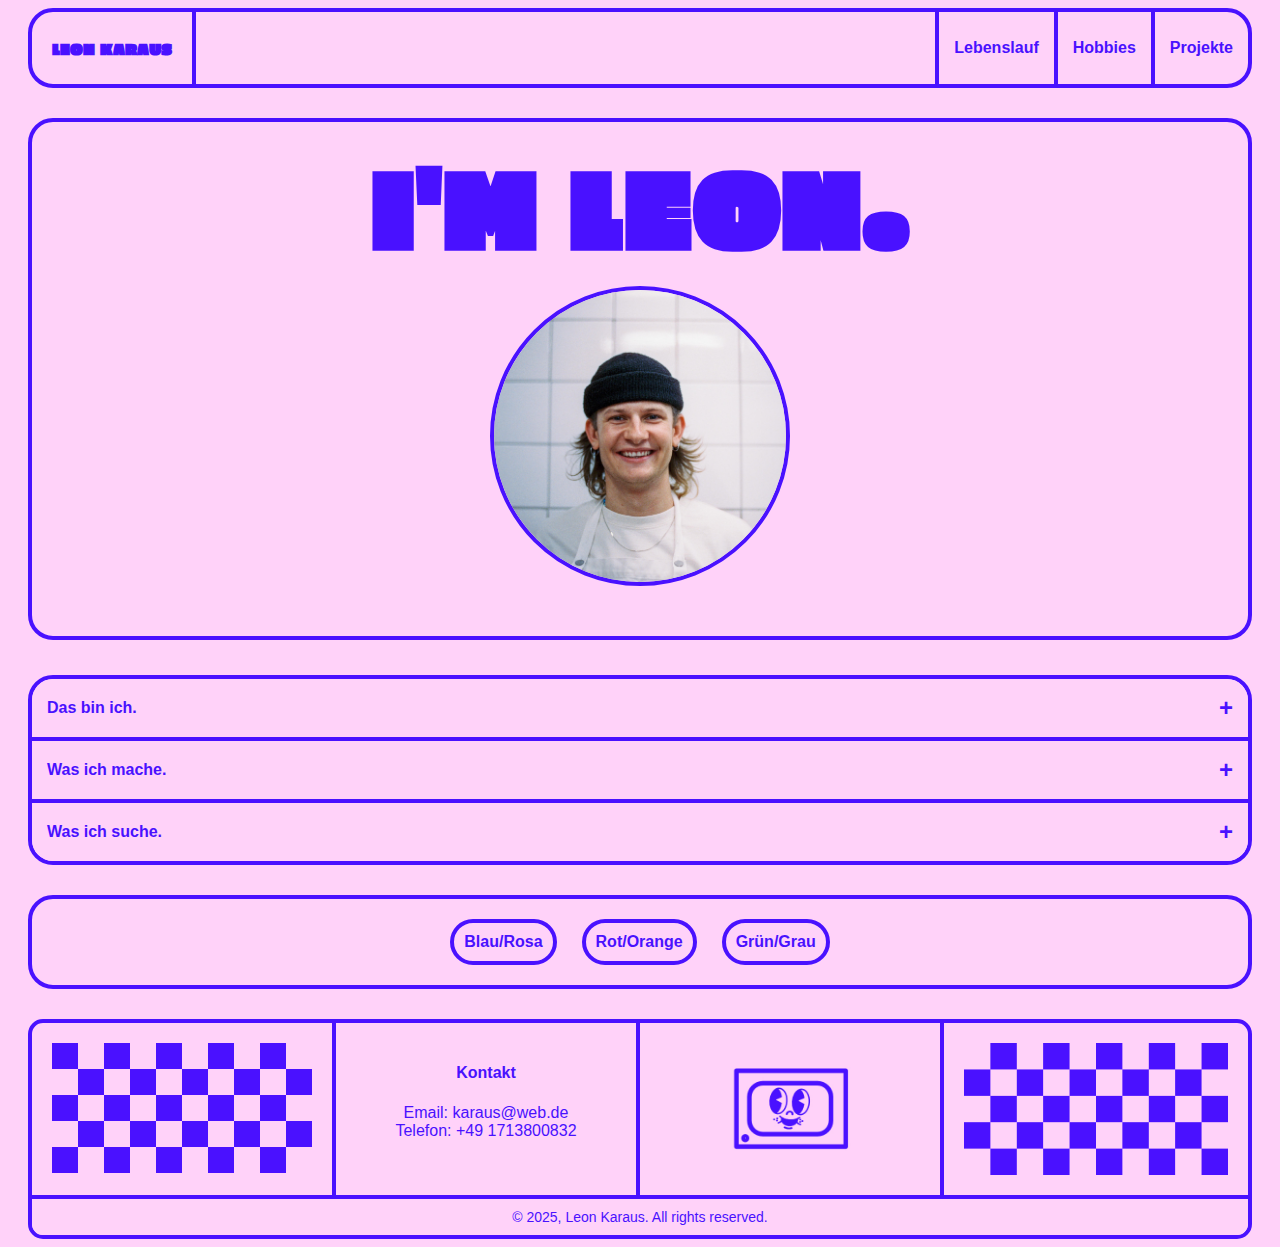
==== index.html @ 1ad4d256 "Add files via upload" ====
<html lang="de">
  <head>
    <meta charset="UTF-8" />
    <meta name="viewport" content="width=device-width, initial-scale=1.0" />
    <title>Startseite</title>
    <link rel="stylesheet" href="./style.css" />
    <link rel="preconnect" href="https://fonts.googleapis.com" />
    <link rel="preconnect" href="https://fonts.gstatic.com" crossorigin />
    <link rel="icon" type="image/x-icon" href="./Bilder/Icons/IconBlau.png" />
    <link
      href="https://fonts.googleapis.com/css2?family=Badeen+Display&family=Caveat:wght@400..700&family=Erica+One&family=Libre+Baskerville:ital,wght@0,400;0,700;1,400&family=Oi&display=swap"
      rel="stylesheet"
    />
    <style>
      body {
        display: none;
      }
    </style>
  </head>

  <body>
    <div class="container">
      <section>
        <nav class="navbar">
          <a class="navbar-item" href="./index.html">LEON KARAUS</a>
          <div class="navbar-group">
            <a href="./lebenslauf.html" class="navbar-link">Lebenslauf</a>
            <a href="./hobbie.html" class="navbar-link">Hobbies</a>
            <a href="./projects.html" class="navbar-link link-right"
              >Projekte</a
            >
          </div>
          <!-- Hamburger-Menü -->
          <!-- Hamburger-Menü-Button -->
          <button class="hamburger-menu" onclick="openMenu()">☰</button>

          <!-- Seitliches Dropdown-Menü -->
          <div class="side-menu" id="sideMenu">
            <button class="close-button" onclick="closeMenu()">✖</button>
            <a href="./lebenslauf.html" class="navbar-link">Lebenslauf</a>
            <a href="./hobbie.html" class="navbar-link">Hobbies</a>
            <a href="./projects.html" class="navbar-link link-bottom"
              >Projekte</a
            >
          </div>
        </nav>
      </section>
      <div class="intro">
        <section>
          <h1 class="title">I'M LEON.</h1>
          <img
            class="portrait"
            src="./Bilder/LeonBild.jpeg"
            alt="Leon Karaus Porträt"
          />
        </section>

        <section></section>
      </div>

      <div class="accordion-container">
        <div class="accordion">
          <input type="checkbox" id="section1" />
          <label for="section1">
            <span class="text">Das bin ich.</span>
            <span class="symbol">+</span>
          </label>
          <div class="content">
            <p>
              Hi, ich bin Leon – ein kreativer Kopf mit einer Leidenschaft für
              modernes Design und innovative Technologien. Mit einem Hintergrund
              in Medieninformatik und einer Ausbildung zum Mediengestalter
              kombiniere ich technisches Know-how mit einem Auge für Ästhetik.
            </p>
          </div>
        </div>

        <div class="accordion">
          <input type="checkbox" id="section2" />
          <label for="section2">
            <span class="text">Was ich mache.</span>
            <span class="symbol">+</span>
          </label>
          <div class="content">
            <p>
              Ich beschäftige mich intensiv mit Frontend-Technologien wie HTML,
              CSS und JavaScript. Aktuell vertiefe ich mein Wissen in React und
              arbeite an Projekten rund um E-Commerce und Shopify-Entwicklung.
              Außerdem habe ich ein starkes Interesse an der Gestaltung von
              benutzerfreundlichen und ästhetischen Interfaces.
            </p>
          </div>
        </div>

        <div class="accordion">
          <input type="checkbox" id="section3" />
          <label for="section3">
            <span class="text">Was ich suche.</span>
            <span class="symbol">+</span>
          </label>
          <div class="content">
            <p>
              Ich bin auf der Suche nach einer spannenden Position als Frontend-
              oder Webentwickler. Mein Ziel ist es, in einem kreativen Team
              mitzuarbeiten, um innovative digitale Lösungen zu entwickeln und
              meine Fähigkeiten kontinuierlich weiter auszubauen.
            </p>
          </div>
        </div>
      </div>

      <section>
        <div class="theme-changer">
          <button class="theme-button" onclick="changeTheme('theme1')">
            Blau/Rosa
          </button>
          <button class="theme-button" onclick="changeTheme('theme2')">
            Rot/Orange
          </button>
          <button class="theme-button" onclick="changeTheme('theme3')">
            Grün/Grau
          </button>
        </div>
      </section>

      <section>
        <footer class="footer">
          <div class="footer-container">
            <!-- Erste Kachel -->
            <div class="footer-box">
              <div class="footer-content">
                <img
                  src="./Bilder/CheckBoard.jpg"
                  alt="checkbaord"
                  width="300"
                />
              </div>
            </div>

            <!-- Zweite Kachel -->
            <div class="footer-box">
              <div class="footer-content">
                <h4>Kontakt</h4>
                <p>Email: karaus@web.de</p>
                <p>Telefon: +49 1713800832</p>
              </div>
            </div>

            <!-- Dritte Kachel -->
            <div class="footer-box">
              <div class="footer-content">
                <img
                  src="./Bilder/Mascot.jpg"
                  alt="Mascot"
                  width="300"
                  class="mascot-image"
                />
              </div>
            </div>

            <!-- Vierte Kachel -->
            <div class="footer-box">
              <div class="footer-content">
                <img
                  src="./Bilder/CheckBoard.jpg"
                  alt="checkbaord"
                  width="300"
                  style="transform: scaleX(-1)"
                />
              </div>
            </div>
          </div>

          <!-- Unterer Bereich -->
          <div class="footer-bottom">
            <p>&copy; 2025, Leon Karaus. All rights reserved.</p>
          </div>
        </footer>
      </section>
    </div>
    <script src="./Lebenslauf/script.js"></script>
  </body>
</html>
---- style.css ----
*,
*::before,
*::after {
  box-sizing: border-box;
}

:root {
  --main-color: #4911ff;
  --secondary-color: #ffd2f9;
}

body {
  background-color: var(--secondary-color);
}

.navbar {
  display: grid;
  grid-template-columns: auto 1fr auto;
  align-items: center;
  background-color: var(--secondary-color);
  padding: 0;
  border: 4px solid var(--main-color);
  border-radius: 25px;
  height: 80px;
  box-sizing: border-box; /* Padding und Border einbeziehen */
}

/* Linkes Element */
.navbar-item {
  display: flex;
  align-items: center;
  justify-content: center;
  height: 100%;
  padding: 0 20px;
  border-right: 4px solid var(--main-color);
  font-family: "Erica One", serif;
  font-size: 16px;
  font-weight: 400;
  font-style: normal;
  font-weight: bold;
  color: var(--main-color);
  text-decoration: none;
}

.navbar-item:hover {
  display: flex;
  align-items: center;
  justify-content: center;
  height: 100%;
  padding: 0 20px;
  border-right: 4px solid var(--main-color);
  font-family: "Erica One", serif;
  font-size: 16px;
  font-weight: bold;
  color: var(--secondary-color);
  background-color: var(--main-color);
  border-top-left-radius: 15px;
  border-bottom-left-radius: 15px;
  cursor: pointer;
}

.navbar-link:hover {
  display: flex;
  align-items: center;
  justify-content: center;
  height: 100%;
  padding: 0 15px;
  border-left: 4px solid var(--main-color);
  font-family: Arial, sans-serif;
  font-size: 16px;
  font-weight: bold;
  color: var(--secondary-color);
  background-color: var(--main-color);
  cursor: pointer;
}

.link-right:hover {
  display: flex;
  align-items: center;
  justify-content: center;
  height: 100%;
  padding: 0 15px;
  border-left: 4px solid var(--main-color);
  font-family: Arial, sans-serif;
  font-size: 16px;
  font-weight: bold;
  color: var(--secondary-color);
  background-color: var(--main-color);
  border-top-right-radius: 18px;
  border-bottom-right-radius: 18px;
  cursor: pointer;
}
/* Rechter Bereich (Gruppe) */
.navbar-group {
  display: flex;
  align-items: center;
  justify-content: flex-end;
  height: 100%;
}

.navbar-link {
  display: flex;
  align-items: center;
  justify-content: center;
  height: 100%;
  padding: 0 15px;
  border-left: 4px solid var(--main-color);
  font-family: Arial, sans-serif;
  font-size: 16px;
  font-weight: bold;
  color: var(--main-color);
  text-decoration: none;
}

.portrait {
  width: 300px;
  height: 300px;
  border-radius: 50%;
  object-fit: cover;
  border: 4px solid var(--main-color);
  margin-bottom: 50px;
  transition: transform 0.3s ease;
}

.portrait:hover {
  transform: scale(1.1); /* Vergrößert den Inhalt bei Hover */
}

.title {
  font-size: 110;
  color: var(--main-color);
  font-family: "Erica One", serif;
  margin: 0;
  padding: 0;
}

.intro {
  display: flex;
  flex-direction: column;
  border: 4px solid var(--main-color);
  text-align: center;
  border-radius: 25px;
  margin-top: 30px;
  font-family: Arial, Helvetica, sans-serif;
  font-weight: bold;
  color: var(--main-color);
}

.caption {
  font-family: Arial, Helvetica, sans-serif;
  font-weight: bold;
  color: var(--main-color);
  margin-top: 20px;
  margin-bottom: 30px;
}

.center {
  display: flex;
  justify-content: center;
  align-items: center;
}

.container {
  padding-left: 20;
  padding-right: 20;
}

.footer {
  background-color: var(--secondary-color);
  border: 4px solid var(--main-color);
  border-radius: 15px;
  overflow: hidden;
  font-family: Arial, Helvetica, sans-serif;
  color: var(--main-color);
  margin-top: 30px;
}

.footer-container {
  display: grid;
  grid-template-columns: repeat(4, 1fr);
  border-bottom: 4px solid var(--main-color);
}

/* Stil für die Kacheln */
.footer-box {
  border-right: 4px solid var(--main-color);
  padding: 20px;
  text-align: center;
  width: 100%;
  height: 100%;
  object-fit: cover;
}

.footer-box:last-child {
  border-right: none;
}

.footer-box img {
  width: 100%;
  height: auto;
  object-fit: cover;
}

/* Unterer Bereich */
.footer-bottom {
  text-align: center;
  padding: 10px;
  font-size: 14px;
  color: var(--main-color);
  background-color: var(--secondary-color);
}

.footer-content {
  transition: transform 0.3s ease;
}

.footer-box:hover .footer-content {
  transform: scale(1.1); /* Vergrößert den Inhalt bei Hover */
}

.accordion-container {
  width: 100%;
  background-color: var(--secondary-color);
  border: 4px solid var(--main-color);
  border-radius: 25px;
  overflow: hidden;
  margin-top: 35px;
}

.accordion {
  width: 100%;
  border-bottom: 4px solid var(--main-color);
}

.accordion:last-child {
  border-bottom: none;
}

.accordion input[type="checkbox"] {
  display: none;
}

.accordion label {
  display: flex;
  justify-content: space-between;
  align-items: center;
  background-color: var(--secondary-color);
  color: var(--main-color);
  padding: 15px;
  cursor: pointer;
  font-size: 16px;
  width: 100%;
  box-sizing: border-box;
  font-family: Arial, Helvetica, sans-serif;
  font-weight: bold;
}

.accordion label .symbol {
  font-weight: bold;
  font-size: 24px;
}

.accordion .content {
  max-height: 0;
  overflow: hidden;
  background-color: var(--secondary-color);
  padding: 0 15px;
  padding-top: 0;
  transition: max-height 0.3s ease, padding 0.3s ease;
  width: 100%;
  box-sizing: border-box;
  font-family: Arial, Helvetica, sans-serif;
  color: var(--main-color);
}

.accordion input[type="checkbox"]:checked + label + .content {
  max-height: 150px;
  padding: 15px;
}

.accordion input[type="checkbox"]:checked + label .symbol {
  content: "-";
}

p {
  margin: 0;
}

@media screen and (max-width: 980px) {
  .footer-content {
    font-size: 12px; /* Kleinere Werte für schmalere Bildschirme */
  }
}

@media screen and (max-width: 750px) {
  /* Footer-Grundstruktur */
  .footer {
    display: flex;
    flex-direction: column;
    align-items: center;
    background-color: var(--secondary-color);
    border: 4px solid var(--main-color);
    border-radius: 25px;
    overflow: hidden;
    margin-top: 30px;
    padding: 0;
  }

  /* Footer-Container mit flexibler Struktur */
  .footer-container {
    display: flex;
    flex-direction: column;
    width: 100%;
    border: none;
  }

  .footer-box {
    border: none;
  }
  .footer-content h4 {
    margin-top: 0;
    font-size: 15px;
  }

  .footer-content p {
    font-size: 14px;
  }

  /* Entferne die restlichen Bilder */
  .footer-box:nth-child(1),
  .footer-box:nth-child(3),
  .footer-box:nth-child(4) {
    display: none;
  }

  /* Copyright-Bereich */
  .footer-bottom {
    margin: 0;
    padding: 10px;
    font-size: 12px;
    text-align: center;
    background-color: var(--secondary-color);
    border-top: 4px solid var(--main-color);
    width: 100%;
    box-sizing: border-box;
  }
}

/* Stile für das Hamburger-Menü */
.hamburger-menu {
  display: none; /* Standardmäßig unsichtbar */
  background: none;
  border: none;
  font-size: 30px;
  font-weight: bold;
  color: var(--main-color);
  cursor: pointer;
}

.hamburger-menu:hover {
  color: var(--secondary-color);
  background-color: var(--main-color);
  border-top-right-radius: 18px;
  border-bottom-right-radius: 18px;
}

.side-menu {
  position: fixed;
  top: 0;
  left: -300px; /* Startet außerhalb des Bildschirms */
  width: 300px;
  height: 100%;
  background-color: var(--secondary-color);
  border-right: 4px solid var(--main-color);
  padding: 20px 0;
  display: flex;
  flex-direction: column;
  gap: 0px;
  transition: left 0.3s ease; /* Animation für das Hineinfahren */
  z-index: 1000;
}

/* Link-Stil im Menü */
.side-menu a {
  color: var(--main-color);
  text-decoration: none;
  font-weight: bold;
  font-size: 30px;
  border: 0;
  padding: 0;
  border-top: 4px solid var(--main-color);
  height: 20%;
}

.side-menu .link-bottom {
  border-bottom: 4px solid var(--main-color);
}

.side-menu .navbar-link:hover {
  color: var(--main-color);
  background-color: var(--secondary-color);
  text-decoration: underline;
  text-decoration-thickness: 3px;
  font-weight: bold;
  font-size: 30px;
  border: 0;
  border-top: 4px solid var(--main-color);
  height: 20%;
}

.close-button {
  background: none;
  border: none;
  font-size: 30px;
  cursor: pointer;
  color: var(--main-color);
  align-self: flex-end;
  padding-right: 20px;
  padding-bottom: 20px;
}

@media (max-width: 768px) {
  .navbar-group {
    display: none;
  }

  .hamburger-menu {
    display: flex;
    align-items: center;
    justify-content: flex-end;
    height: 100%;
    padding-right: 30px;
  }
}

@media (min-width: 769px) {
  .dropdown-menu {
    display: none;
  }
}

.theme-changer {
  display: flex;
  justify-content: center;
  gap: 15px;
  margin-top: 30px;
  border: solid 4px var(--main-color);
  width: 100%;
  border-radius: 25px;
}

.theme-button {
  padding: 10px 10px;
  margin: 20px 5px;
  font-size: 16px;
  font-weight: bold;
  background-color: var(--secondary-color);
  color: var(--main-color);
  border: 4px solid var(--main-color);
  border-radius: 25px;
  cursor: pointer;
  transition: background-color 0.3s, color 0.3s;
}

.theme-button:hover {
  background-color: var(--main-color);
  color: var(--secondary-color);
}
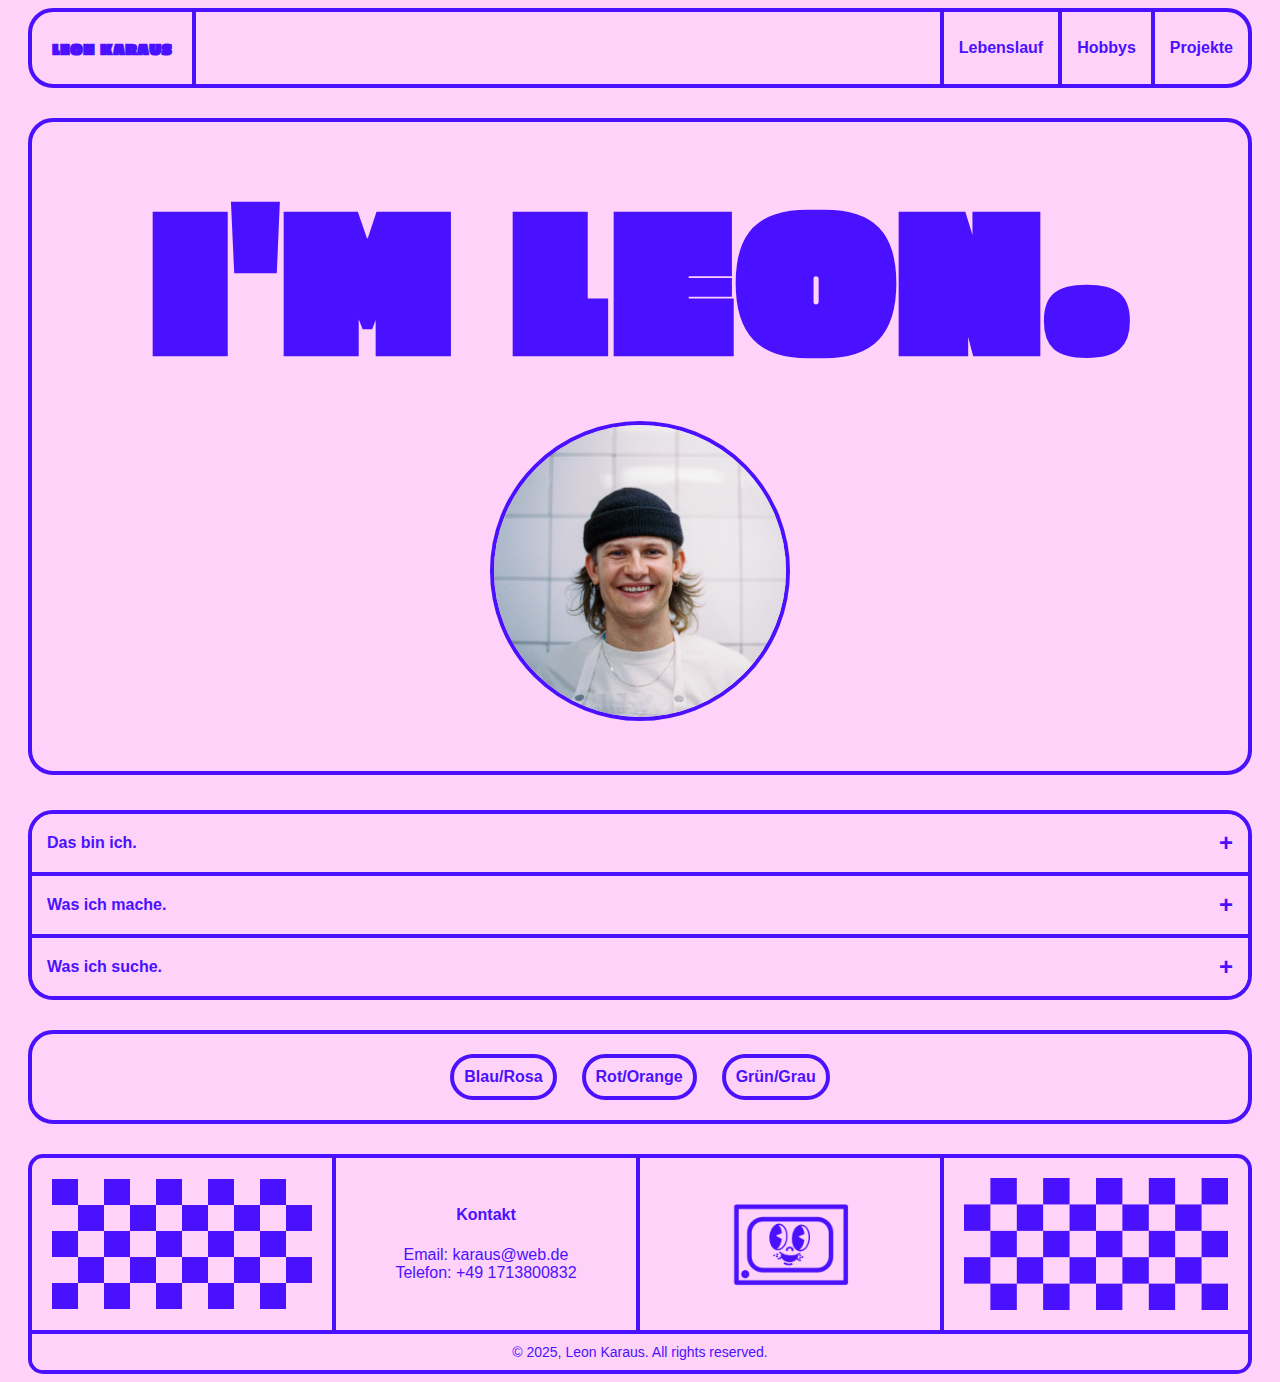
==== commit 90b65a5a: "Add files via upload" ====
--- a/index.html
+++ b/index.html
@@ -25,7 +25,7 @@
           <a class="navbar-item" href="./index.html">LEON KARAUS</a>
           <div class="navbar-group">
             <a href="./lebenslauf.html" class="navbar-link">Lebenslauf</a>
-            <a href="./hobbie.html" class="navbar-link">Hobbies</a>
+            <a href="./hobbie.html" class="navbar-link">Hobbys</a>
             <a href="./projects.html" class="navbar-link link-right"
               >Projekte</a
             >
--- a/style.css
+++ b/style.css
@@ -127,7 +127,7 @@
 }
 
 .title {
-  font-size: 110;
+  font-size: 200px;
   color: var(--main-color);
   font-family: "Erica One", serif;
   margin: 0;
@@ -161,8 +161,8 @@
 }
 
 .container {
-  padding-left: 20;
-  padding-right: 20;
+  padding-left: 20px;
+  padding-right: 20px;
 }
 
 .footer {
@@ -189,6 +189,9 @@
   width: 100%;
   height: 100%;
   object-fit: cover;
+  display: flex;
+  flex-direction: column;
+  justify-content: center;
 }
 
 .footer-box:last-child {
@@ -212,6 +215,11 @@
 
 .footer-content {
   transition: transform 0.3s ease;
+  align-self: center;
+}
+
+.footer-content h4 {
+  margin-top: 0;
 }
 
 .footer-box:hover .footer-content {
@@ -274,7 +282,7 @@
 }
 
 .accordion input[type="checkbox"]:checked + label + .content {
-  max-height: 150px;
+  max-height: 500px;
   padding: 15px;
 }
 
@@ -284,6 +292,107 @@
 
 p {
   margin: 0;
+}
+
+/* Stile für das Hamburger-Menü */
+.hamburger-menu {
+  display: none; /* Standardmäßig unsichtbar */
+  background: none;
+  border: none;
+  font-size: 30px;
+  font-weight: bold;
+  color: var(--main-color);
+  cursor: pointer;
+}
+
+.hamburger-menu:hover {
+  color: var(--secondary-color);
+  background-color: var(--main-color);
+  border-top-right-radius: 18px;
+  border-bottom-right-radius: 18px;
+}
+
+.side-menu {
+  position: fixed;
+  top: 0;
+  left: -300px; /* Startet außerhalb des Bildschirms */
+  width: 300px;
+  height: 100%;
+  background-color: var(--secondary-color);
+  border-right: 4px solid var(--main-color);
+  padding: 20px 0;
+  display: flex;
+  flex-direction: column;
+  gap: 0px;
+  transition: left 0.3s ease; /* Animation für das Hineinfahren */
+  z-index: 1000;
+}
+
+/* Link-Stil im Menü */
+.side-menu a {
+  color: var(--main-color);
+  text-decoration: none;
+  font-weight: bold;
+  font-size: 30px;
+  border: 0;
+  padding: 0;
+  border-top: 4px solid var(--main-color);
+  height: 20%;
+}
+
+.side-menu .link-bottom {
+  border-bottom: 4px solid var(--main-color);
+}
+
+.side-menu .navbar-link:hover {
+  color: var(--main-color);
+  background-color: var(--secondary-color);
+  text-decoration: underline;
+  text-decoration-thickness: 3px;
+  font-weight: bold;
+  font-size: 30px;
+  border: 0;
+  border-top: 4px solid var(--main-color);
+  height: 20%;
+}
+
+.close-button {
+  background: none;
+  border: none;
+  font-size: 30px;
+  cursor: pointer;
+  color: var(--main-color);
+  align-self: flex-end;
+  padding-right: 20px;
+  padding-bottom: 20px;
+}
+
+.theme-changer {
+  display: flex;
+  justify-content: center;
+  gap: 15px;
+  margin-top: 30px;
+  border: solid 4px var(--main-color);
+  width: 100%;
+  border-radius: 25px;
+}
+
+.theme-button {
+  padding: 10px 10px;
+  margin: 20px 5px;
+  font-size: 16px;
+  font-weight: bold;
+  background-color: var(--secondary-color);
+  color: var(--main-color);
+  border: 4px solid var(--main-color);
+  border-radius: 25px;
+  cursor: pointer;
+  transition: background-color 0.3s, color 0.3s;
+}
+
+.theme-button:hover {
+  background-color: var(--main-color);
+  color: var(--secondary-color);
 }
 
 @media screen and (max-width: 980px) {
@@ -293,7 +402,15 @@
 }
 
 @media screen and (max-width: 750px) {
+  .title {
+    font-size: 26vw;
+  }
+
   /* Footer-Grundstruktur */
+  .container {
+    padding: 0;
+  }
+
   .footer {
     display: flex;
     flex-direction: column;
@@ -346,79 +463,6 @@
   }
 }
 
-/* Stile für das Hamburger-Menü */
-.hamburger-menu {
-  display: none; /* Standardmäßig unsichtbar */
-  background: none;
-  border: none;
-  font-size: 30px;
-  font-weight: bold;
-  color: var(--main-color);
-  cursor: pointer;
-}
-
-.hamburger-menu:hover {
-  color: var(--secondary-color);
-  background-color: var(--main-color);
-  border-top-right-radius: 18px;
-  border-bottom-right-radius: 18px;
-}
-
-.side-menu {
-  position: fixed;
-  top: 0;
-  left: -300px; /* Startet außerhalb des Bildschirms */
-  width: 300px;
-  height: 100%;
-  background-color: var(--secondary-color);
-  border-right: 4px solid var(--main-color);
-  padding: 20px 0;
-  display: flex;
-  flex-direction: column;
-  gap: 0px;
-  transition: left 0.3s ease; /* Animation für das Hineinfahren */
-  z-index: 1000;
-}
-
-/* Link-Stil im Menü */
-.side-menu a {
-  color: var(--main-color);
-  text-decoration: none;
-  font-weight: bold;
-  font-size: 30px;
-  border: 0;
-  padding: 0;
-  border-top: 4px solid var(--main-color);
-  height: 20%;
-}
-
-.side-menu .link-bottom {
-  border-bottom: 4px solid var(--main-color);
-}
-
-.side-menu .navbar-link:hover {
-  color: var(--main-color);
-  background-color: var(--secondary-color);
-  text-decoration: underline;
-  text-decoration-thickness: 3px;
-  font-weight: bold;
-  font-size: 30px;
-  border: 0;
-  border-top: 4px solid var(--main-color);
-  height: 20%;
-}
-
-.close-button {
-  background: none;
-  border: none;
-  font-size: 30px;
-  cursor: pointer;
-  color: var(--main-color);
-  align-self: flex-end;
-  padding-right: 20px;
-  padding-bottom: 20px;
-}
-
 @media (max-width: 768px) {
   .navbar-group {
     display: none;
@@ -431,6 +475,12 @@
     height: 100%;
     padding-right: 30px;
   }
+
+  .theme-button {
+    font-size: 15px;
+    padding: 10px 10px;
+    margin: 20px 0px;
+  }
 }
 
 @media (min-width: 769px) {
@@ -439,30 +489,18 @@
   }
 }
 
-.theme-changer {
-  display: flex;
-  justify-content: center;
-  gap: 15px;
-  margin-top: 30px;
-  border: solid 4px var(--main-color);
-  width: 100%;
-  border-radius: 25px;
-}
-
-.theme-button {
-  padding: 10px 10px;
-  margin: 20px 5px;
-  font-size: 16px;
-  font-weight: bold;
-  background-color: var(--secondary-color);
-  color: var(--main-color);
-  border: 4px solid var(--main-color);
-  border-radius: 25px;
-  cursor: pointer;
-  transition: background-color 0.3s, color 0.3s;
-}
-
-.theme-button:hover {
-  background-color: var(--main-color);
-  color: var(--secondary-color);
-}
+@media (max-width: 370px) {
+  .theme-button {
+    font-size: 12px;
+    padding: 8px 8px;
+    margin: 20px 0px;
+  }
+}
+
+img {
+  user-select: none;
+  -webkit-user-select: none;
+  -moz-user-select: none;
+  -ms-user-select: none;
+  -webkit-touch-callout: none;
+}
